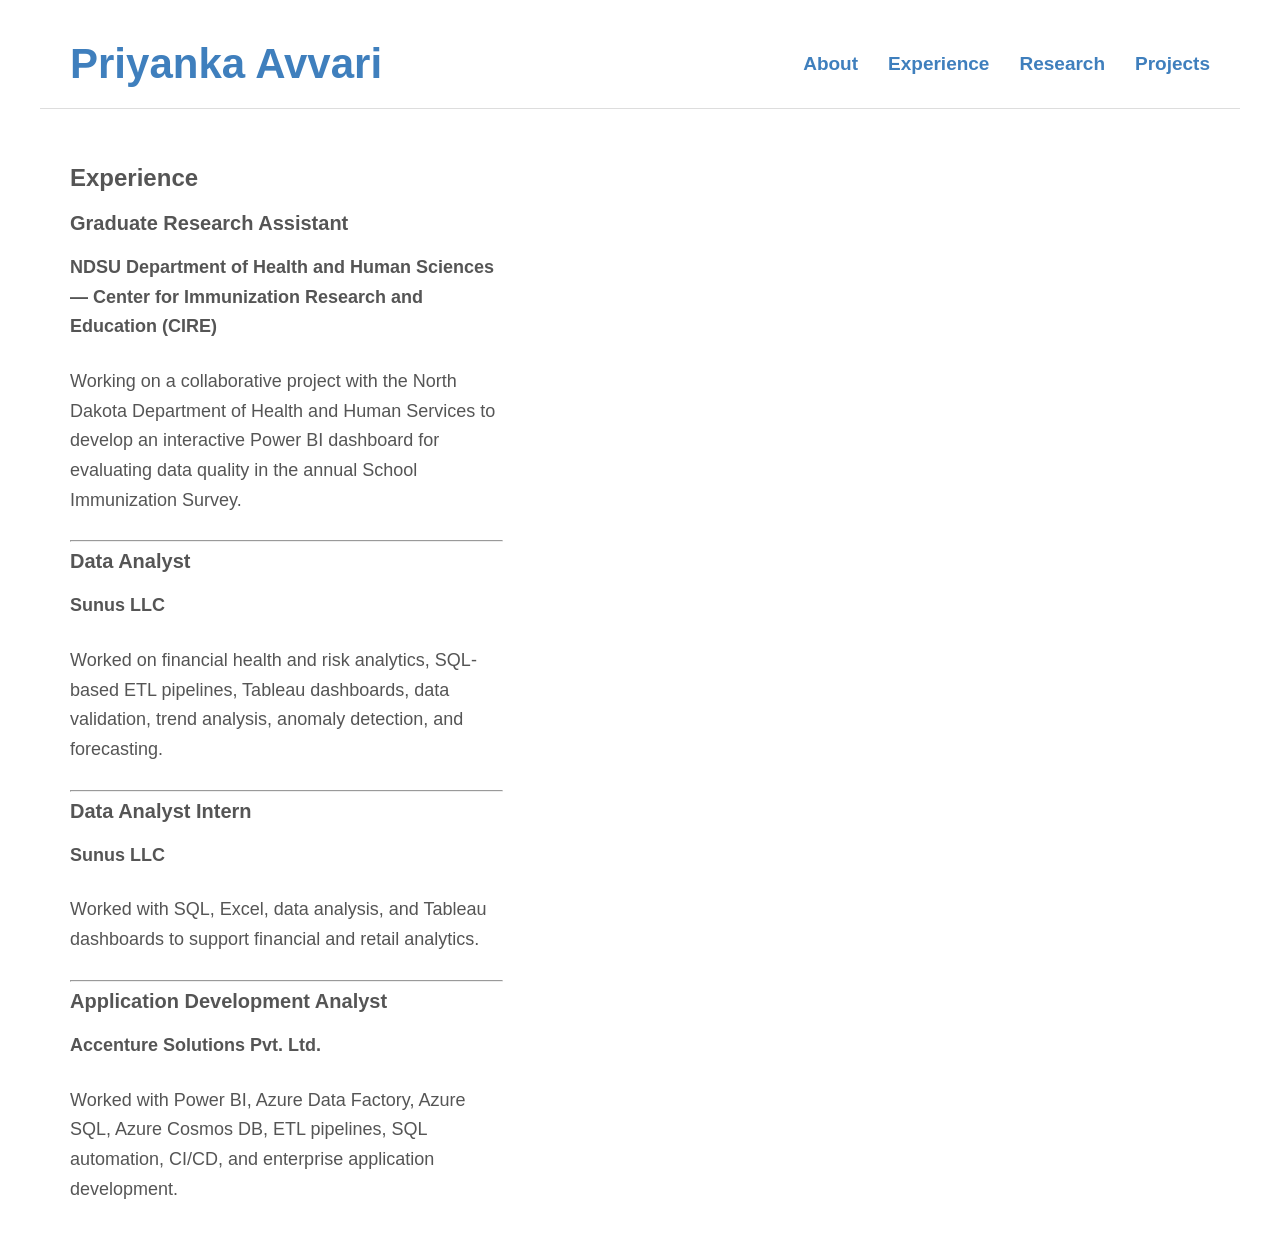
==== experience.html @ 84099185 "Add Education and Experience section This file outlines the professional experience of Priyanka Avva" ====
<!DOCTYPE html>
<html lang="en">

<head>

    <meta charset="UTF-8">

    <meta name="viewport"
          content="width=device-width, initial-scale=1.0">

    <title>Experience | Priyanka Avvari</title>

    <link rel="stylesheet" href="style.css">

</head>

<body>

<header>

    <div class="name">
        Priyanka Avvari
    </div>

    <nav>
        <a href="index.html">About</a>
        <a href="experience.html">Experience</a>
        <a href="research.html">Research</a>
        <a href="projects.html">Projects</a>
    </nav>

</header>


<main>

<section class="bio">

    <h1>Experience</h1>

    <h2>Graduate Research Assistant</h2>

    <p>
        <strong>
            NDSU Department of Health and Human Sciences —
            Center for Immunization Research and Education (CIRE)
        </strong>
    </p>

    <p>
        Working on a collaborative project with the North Dakota
        Department of Health and Human Services to develop an
        interactive Power BI dashboard for evaluating data quality
        in the annual School Immunization Survey.
    </p>

    <hr>

    <h2>Data Analyst</h2>

    <p>
        <strong>Sunus LLC</strong>
    </p>

    <p>
        Worked on financial health and risk analytics,
        SQL-based ETL pipelines, Tableau dashboards,
        data validation, trend analysis, anomaly detection,
        and forecasting.
    </p>

    <hr>

    <h2>Data Analyst Intern</h2>

    <p>
        <strong>Sunus LLC</strong>
    </p>

    <p>
        Worked with SQL, Excel, data analysis, and Tableau
        dashboards to support financial and retail analytics.
    </p>

    <hr>

    <h2>Application Development Analyst</h2>

    <p>
        <strong>Accenture Solutions Pvt. Ltd.</strong>
    </p>

    <p>
        Worked with Power BI, Azure Data Factory, Azure SQL,
        Azure Cosmos DB, ETL pipelines, SQL automation,
        CI/CD, and enterprise application development.
    </p>

</section>

</main>

</body>

</html>
---- style.css ----
* {
    box-sizing: border-box;
}

body {
    margin: 0;
    font-family: Arial, Helvetica, sans-serif;
    color: #555;
    background: white;
}

header {
    max-width: 1200px;
    margin: 40px auto 0;
    padding: 0 30px 20px;

    display: flex;
    justify-content: space-between;
    align-items: center;

    border-bottom: 1px solid #ddd;
}

.name {
    font-size: 42px;
    font-weight: bold;
    color: #3f7fbd;
}

nav {
    display: flex;
    gap: 30px;
}

nav a {
    color: #3f7fbd;
    text-decoration: none;
    font-size: 19px;
    font-weight: bold;
}

nav a:hover {
    color: #1f5d95;
}

main {
    max-width: 1200px;
    margin: 25px auto;
    padding: 0 30px;

    display: grid;
    grid-template-columns: 38% 62%;
    gap: 60px;
}

.profile {
    padding-top: 10px;
}

.photo-placeholder {
    width: 100%;
    max-width: 400px;
    height: 340px;

    display: flex;
    align-items: center;
    justify-content: center;

    background: #eeeeee;
    color: #888;

    font-size: 20px;
}

.profile h2 {
    margin-bottom: 5px;
    color: #666;
}

.profile p {
    margin: 5px 0;
    font-size: 17px;
}

.links {
    margin-top: 20px;
}

.links a {
    margin-right: 15px;
    color: #3f7fbd;
    text-decoration: none;
}

.bio {
    padding-top: 10px;
}

.bio h2 {
    display: inline;
    font-size: 20px;
    color: #555;
}

.bio p {
    font-size: 18px;
    line-height: 1.65;
    margin-bottom: 25px;
}

@media (max-width: 800px) {

    header {
        flex-direction: column;
        align-items: flex-start;
        gap: 20px;
    }

    .name {
        font-size: 34px;
    }

    nav {
        flex-wrap: wrap;
        gap: 15px;
    }

    main {
        grid-template-columns: 1fr;
    }

}
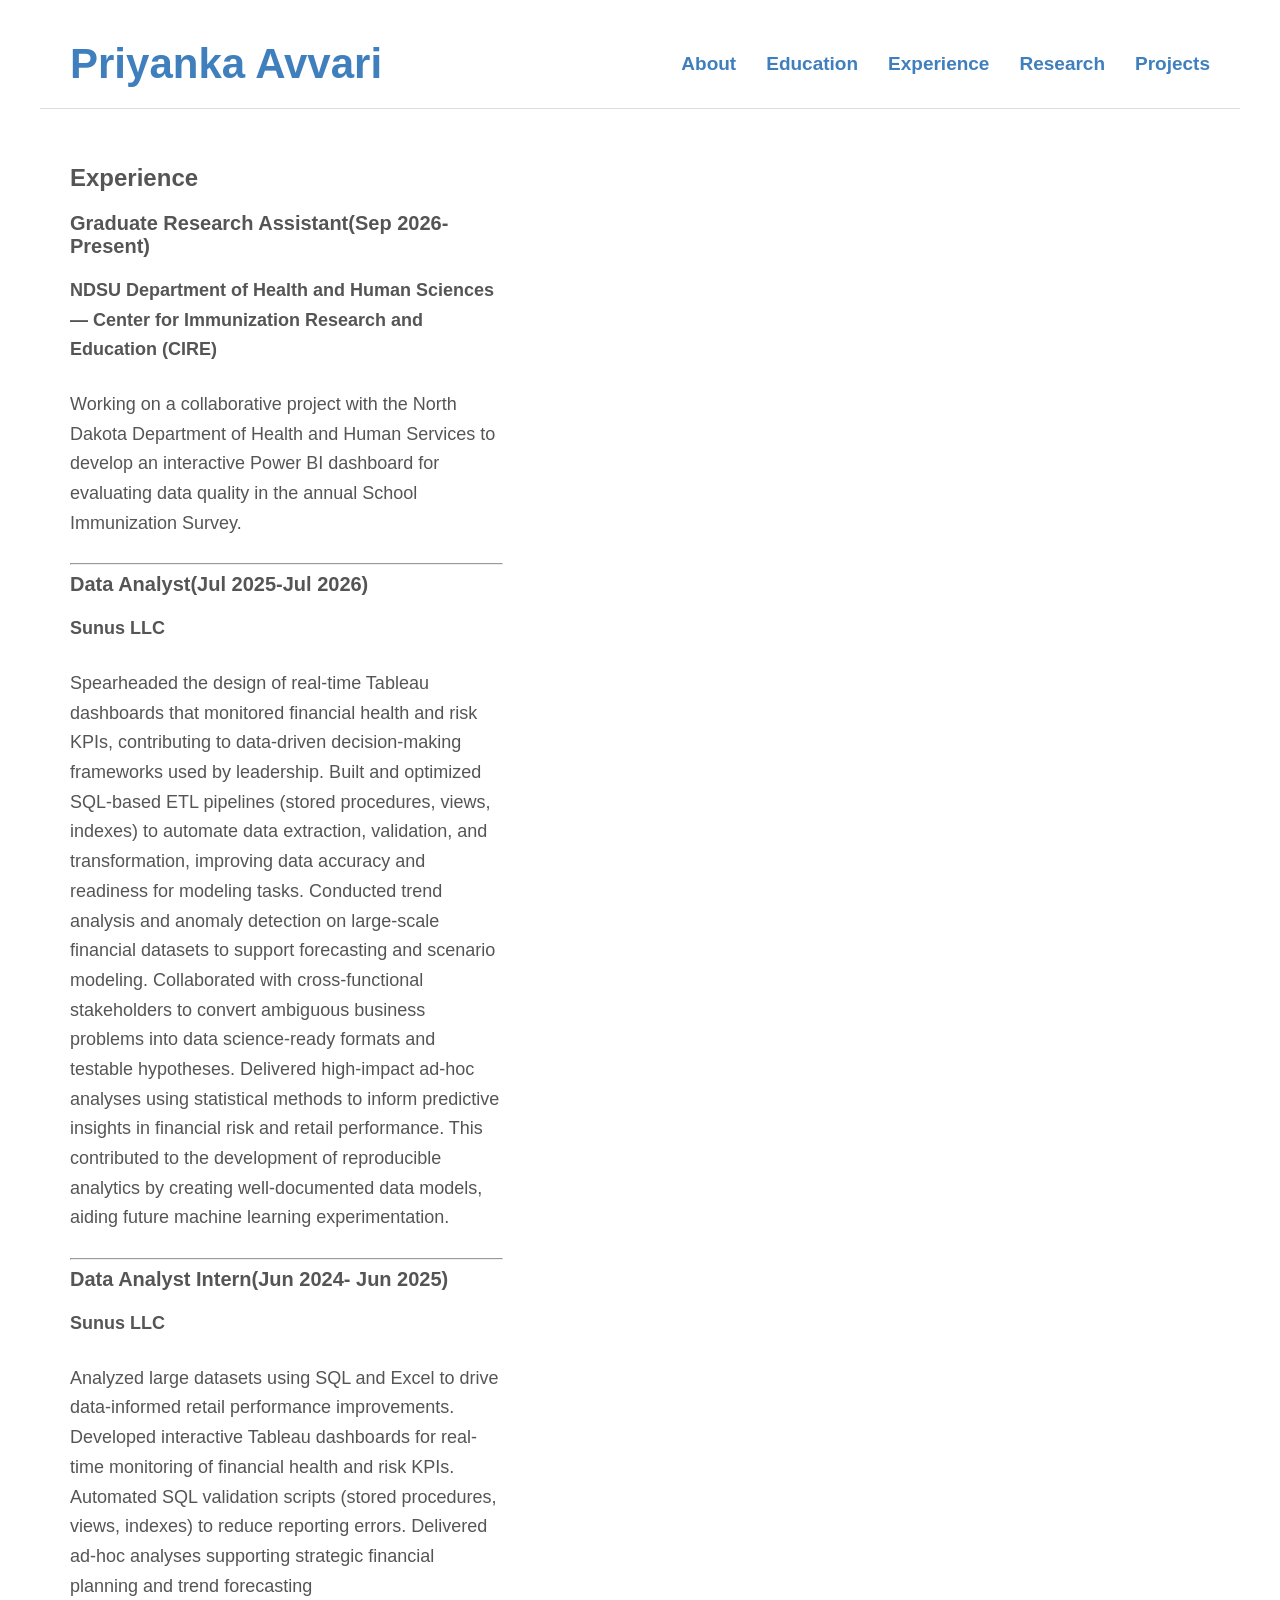
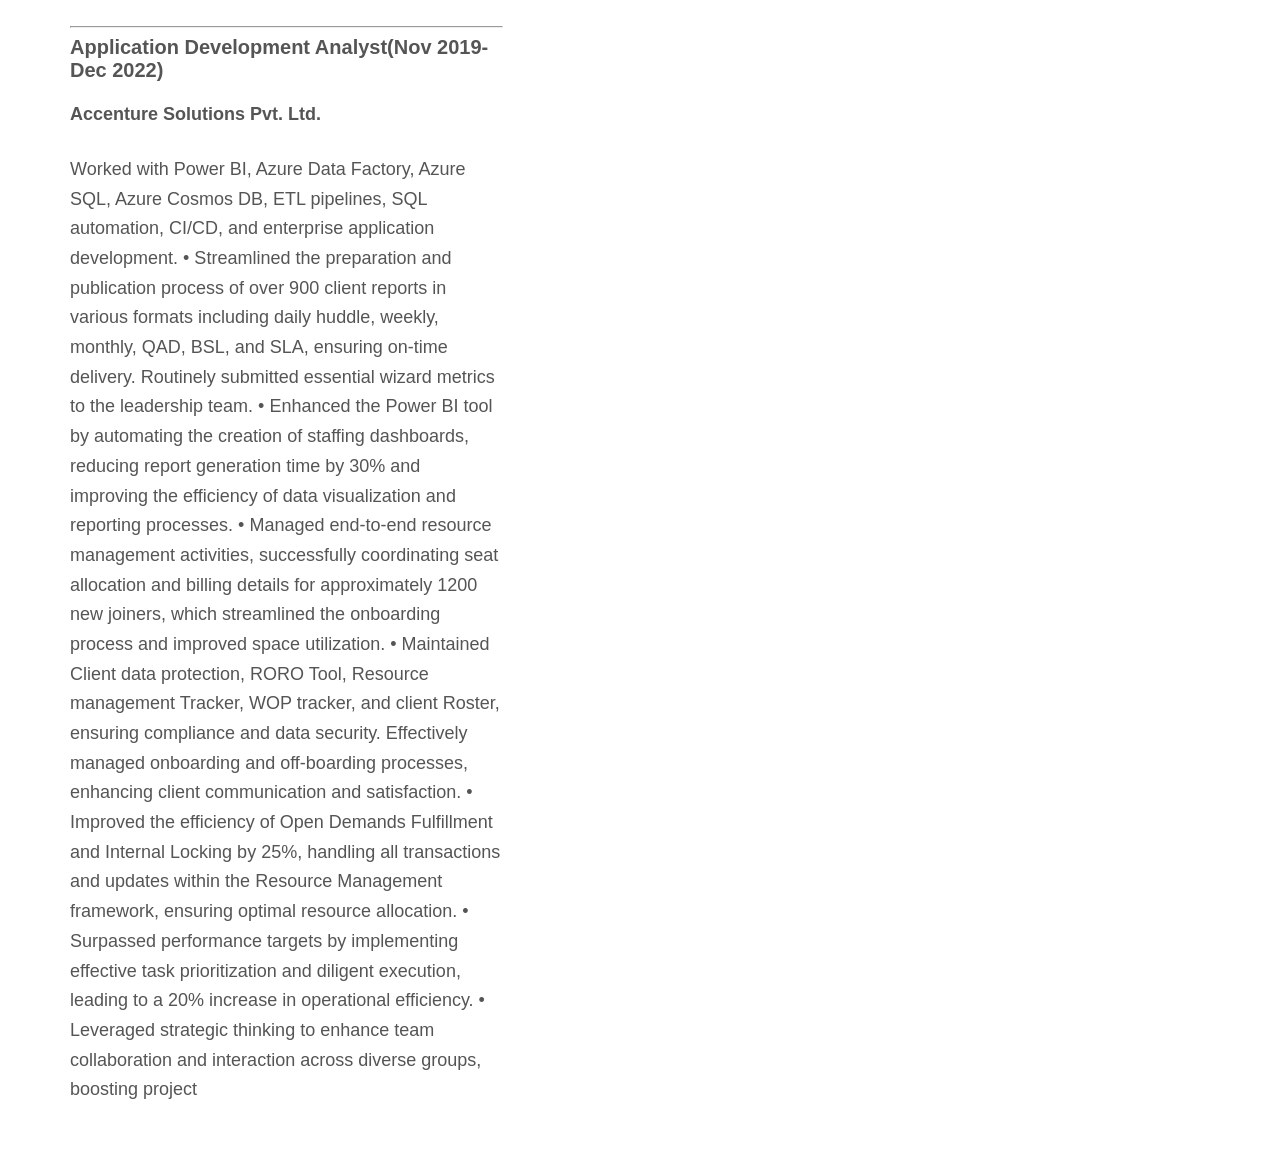
==== commit 37ac1ebc: "Revise experience section with updated roles and details Updated job titles with dates and enhanced " ====
--- a/experience.html
+++ b/experience.html
@@ -24,6 +24,7 @@
 
     <nav>
         <a href="index.html">About</a>
+        <a href="index.html">Education</a>
         <a href="experience.html">Experience</a>
         <a href="research.html">Research</a>
         <a href="projects.html">Projects</a>
@@ -38,7 +39,7 @@
 
     <h1>Experience</h1>
 
-    <h2>Graduate Research Assistant</h2>
+    <h2>Graduate Research Assistant(Sep 2026- Present)</h2>
 
     <p>
         <strong>
@@ -56,35 +57,41 @@
 
     <hr>
 
-    <h2>Data Analyst</h2>
+    <h2>Data Analyst(Jul 2025-Jul 2026)</h2>
 
     <p>
         <strong>Sunus LLC</strong>
     </p>
 
     <p>
-        Worked on financial health and risk analytics,
-        SQL-based ETL pipelines, Tableau dashboards,
-        data validation, trend analysis, anomaly detection,
-        and forecasting.
+Spearheaded the design of real-time Tableau dashboards that monitored financial health and risk KPIs, contributing to data-driven decision-making frameworks used by leadership.
+Built and optimized SQL-based ETL pipelines (stored procedures, views, indexes) to automate data extraction, validation, and transformation, improving data accuracy and readiness for modeling tasks.
+Conducted trend analysis and anomaly detection on large-scale financial datasets to support forecasting and scenario modeling.
+Collaborated with cross-functional stakeholders to convert ambiguous business problems into data science-ready formats and testable hypotheses.
+Delivered high-impact ad-hoc analyses using statistical methods to inform predictive insights in financial risk and retail performance.
+This contributed to the development of reproducible analytics by creating well-documented data models, aiding future machine learning experimentation.
+
     </p>
 
     <hr>
 
-    <h2>Data Analyst Intern</h2>
+    <h2>Data Analyst Intern(Jun 2024- Jun 2025)</h2>
 
     <p>
         <strong>Sunus LLC</strong>
     </p>
 
     <p>
-        Worked with SQL, Excel, data analysis, and Tableau
-        dashboards to support financial and retail analytics.
+    Analyzed large datasets using SQL and Excel to drive data-informed retail performance improvements.
+	Developed interactive Tableau dashboards for real-time monitoring of financial health and risk KPIs.
+	Automated SQL validation scripts (stored procedures, views, indexes) to reduce reporting errors.
+	Delivered ad-hoc analyses supporting strategic financial planning and trend forecasting
+
     </p>
 
     <hr>
 
-    <h2>Application Development Analyst</h2>
+    <h2>Application Development Analyst(Nov 2019- Dec 2022)</h2>
 
     <p>
         <strong>Accenture Solutions Pvt. Ltd.</strong>
@@ -94,6 +101,13 @@
         Worked with Power BI, Azure Data Factory, Azure SQL,
         Azure Cosmos DB, ETL pipelines, SQL automation,
         CI/CD, and enterprise application development.
+        •	Streamlined the preparation and publication process of over 900 client reports in various formats including daily huddle, weekly, monthly, QAD, BSL, and SLA, ensuring on-time delivery. Routinely submitted essential wizard metrics to the leadership team. 
+•	Enhanced the Power BI tool by automating the creation of staffing dashboards, reducing report generation time by 30% and improving the efficiency of data visualization and reporting processes.
+•	 Managed end-to-end resource management activities, successfully coordinating seat allocation and billing details for approximately 1200 new joiners, which streamlined the onboarding process and improved space utilization. 
+•	Maintained Client data protection, RORO Tool, Resource management Tracker, WOP tracker, and client Roster, ensuring compliance and data security. Effectively managed onboarding and off-boarding processes, enhancing client communication and satisfaction.
+•	Improved the efficiency of Open Demands Fulfillment and Internal Locking by 25%, handling all transactions and updates within the Resource Management framework, ensuring optimal resource allocation.
+•	Surpassed performance targets by implementing effective task prioritization and diligent execution, leading to a 20% increase in operational efficiency.
+•	Leveraged strategic thinking to enhance team collaboration and interaction across diverse groups, boosting project 
     </p>
 
 </section>
--- a/style.css
+++ b/style.css
@@ -57,19 +57,11 @@
     padding-top: 10px;
 }
 
-.photo-placeholder {
+.profile-picture {
     width: 100%;
     max-width: 400px;
     height: 340px;
-
-    display: flex;
-    align-items: center;
-    justify-content: center;
-
-    background: #eeeeee;
-    color: #888;
-
-    font-size: 20px;
+    object-fit: cover;
 }
 
 .profile h2 {
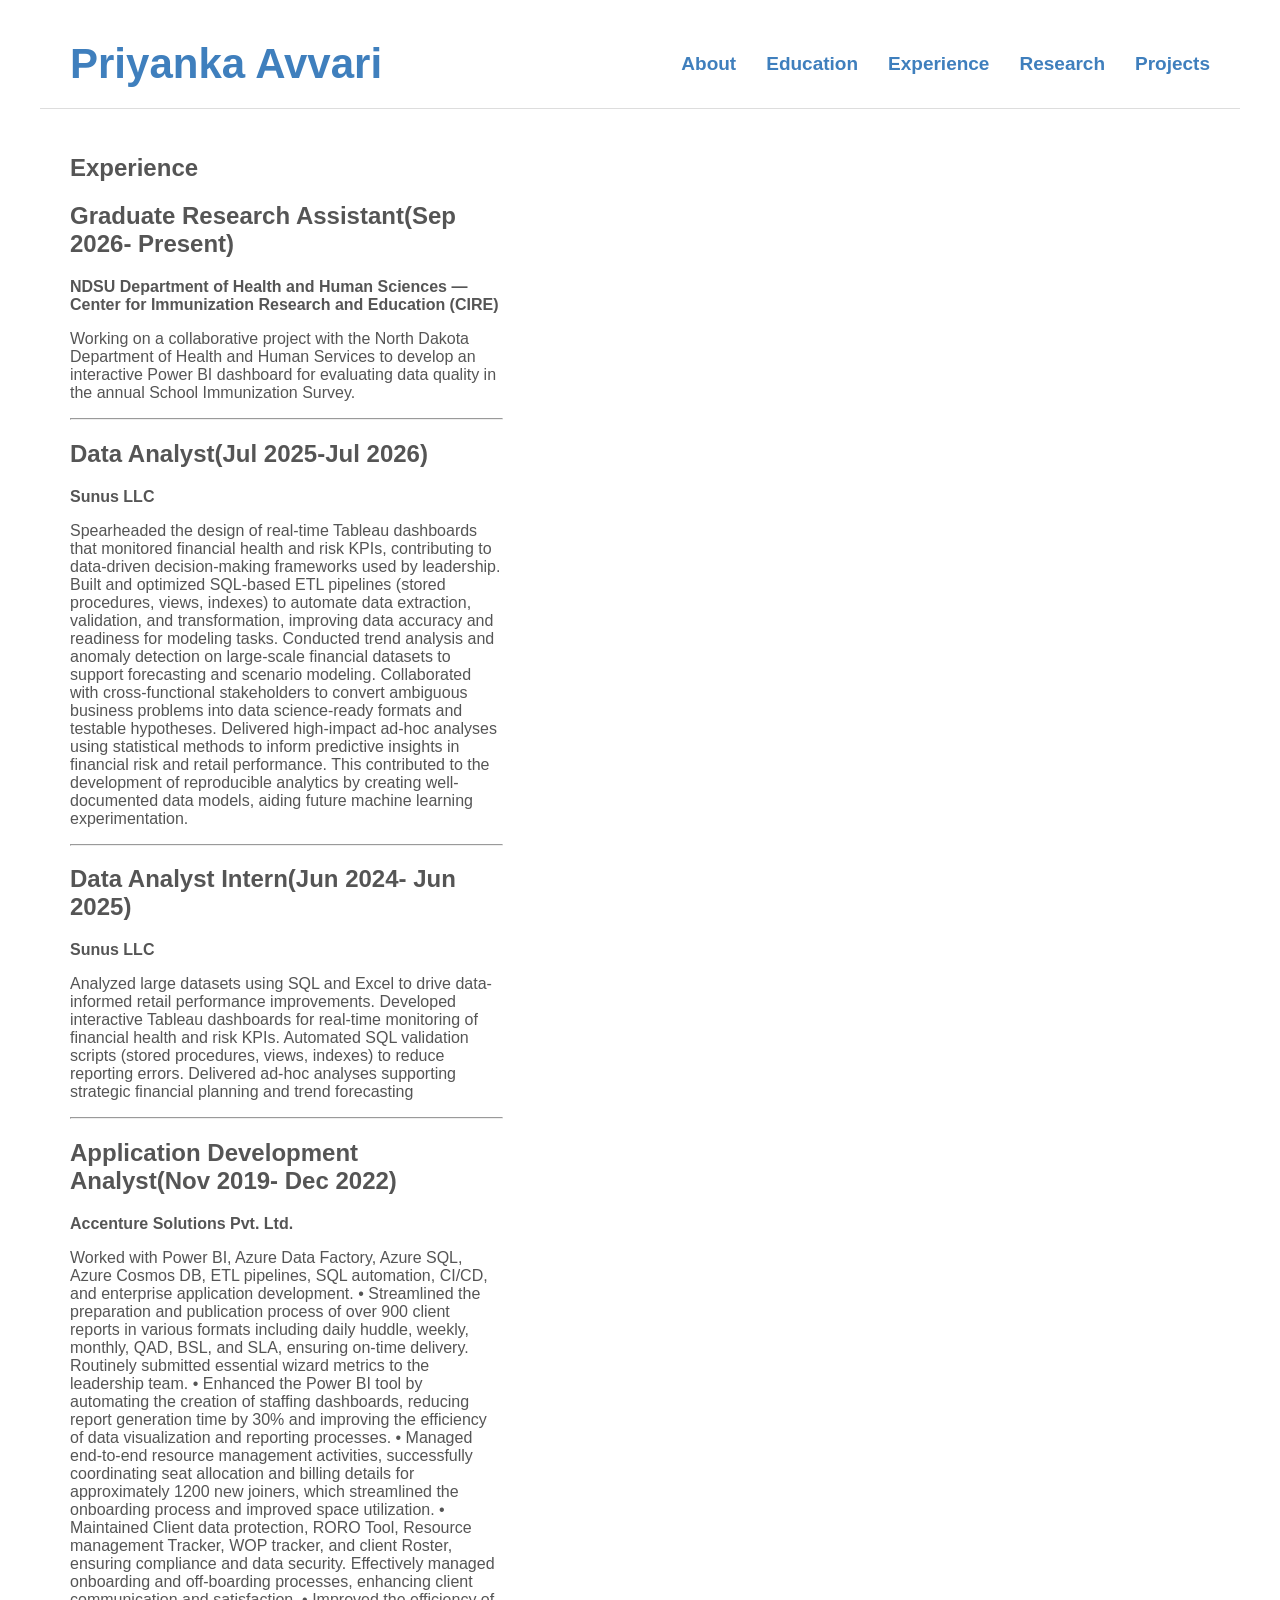
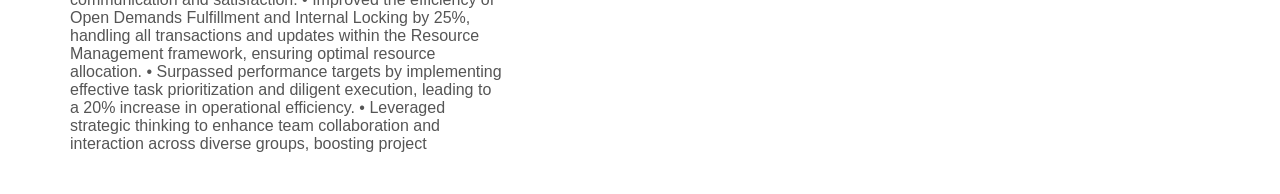
==== commit 8f712001: "Rename section class from 'bio' to 'page-content'" ====
--- a/experience.html
+++ b/experience.html
@@ -35,7 +35,7 @@
 
 <main>
 
-<section class="bio">
+<section class="page-content">
 
     <h1>Experience</h1>
 
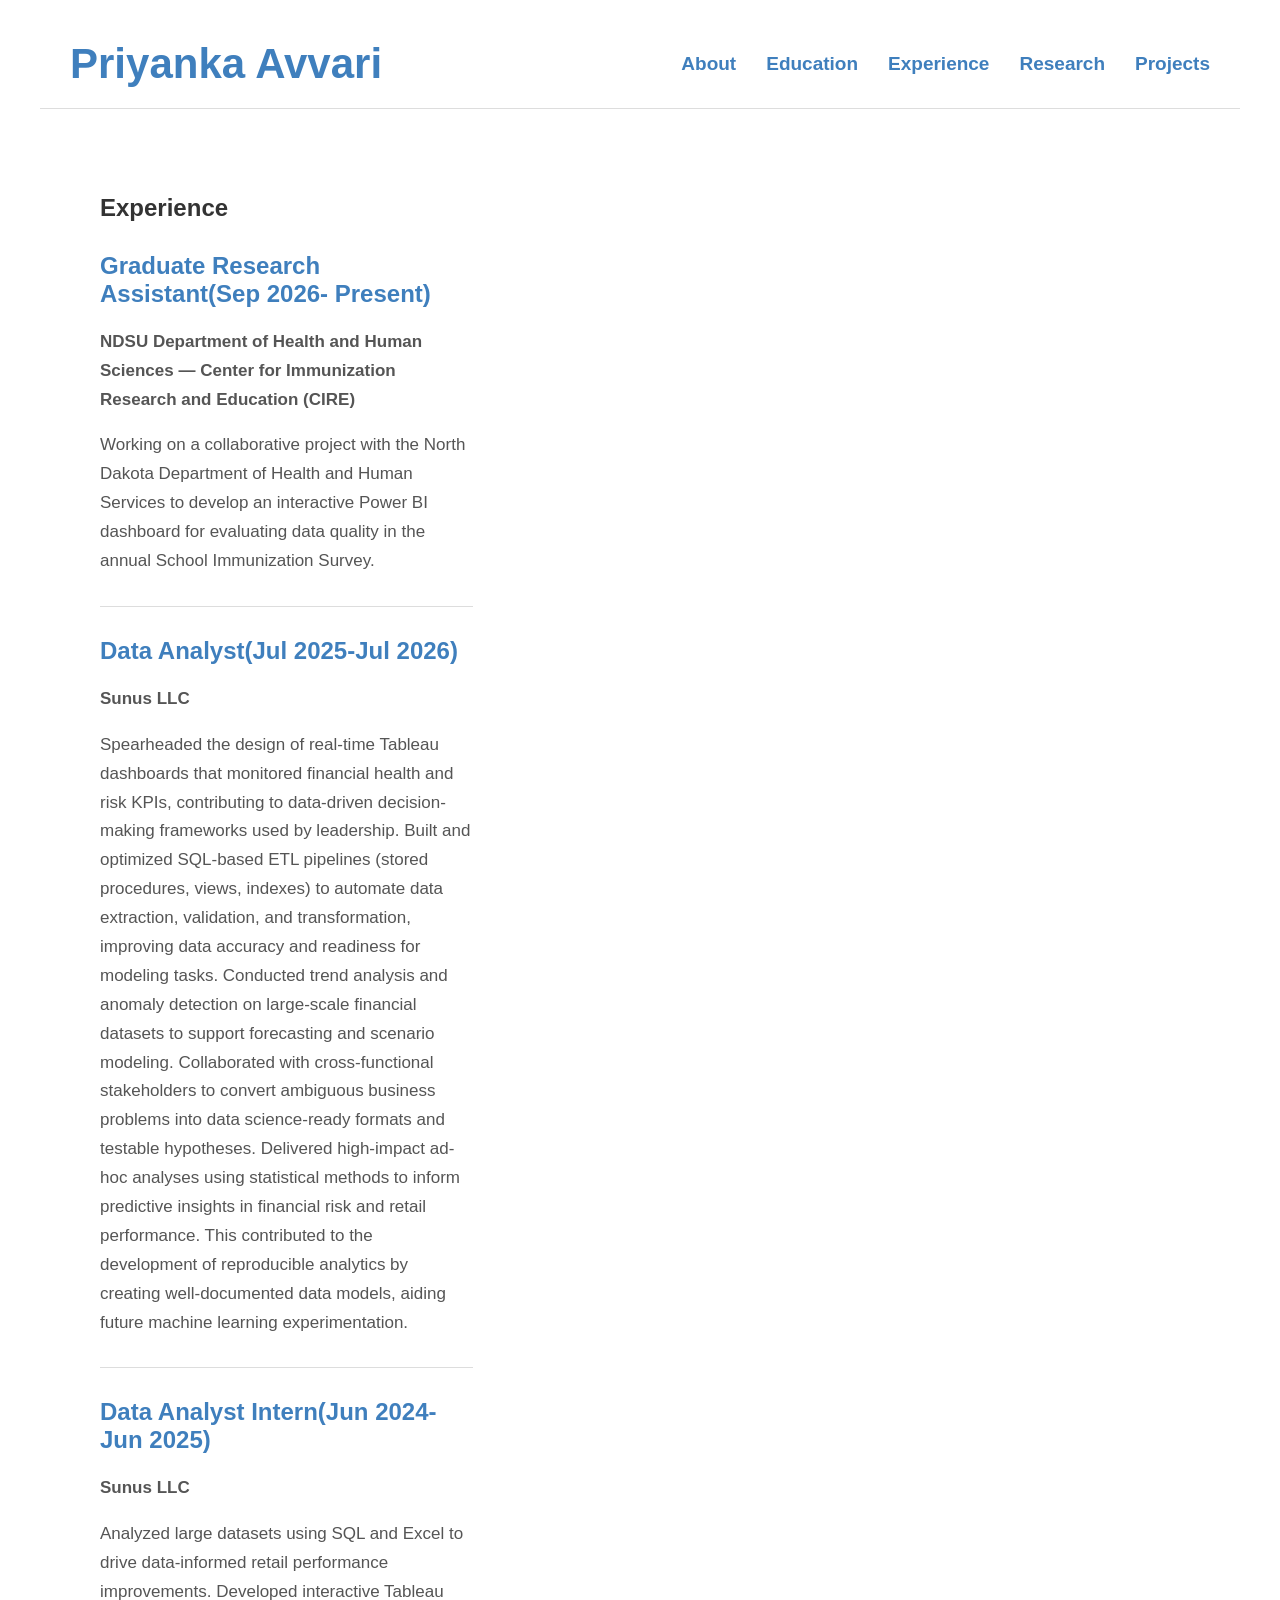
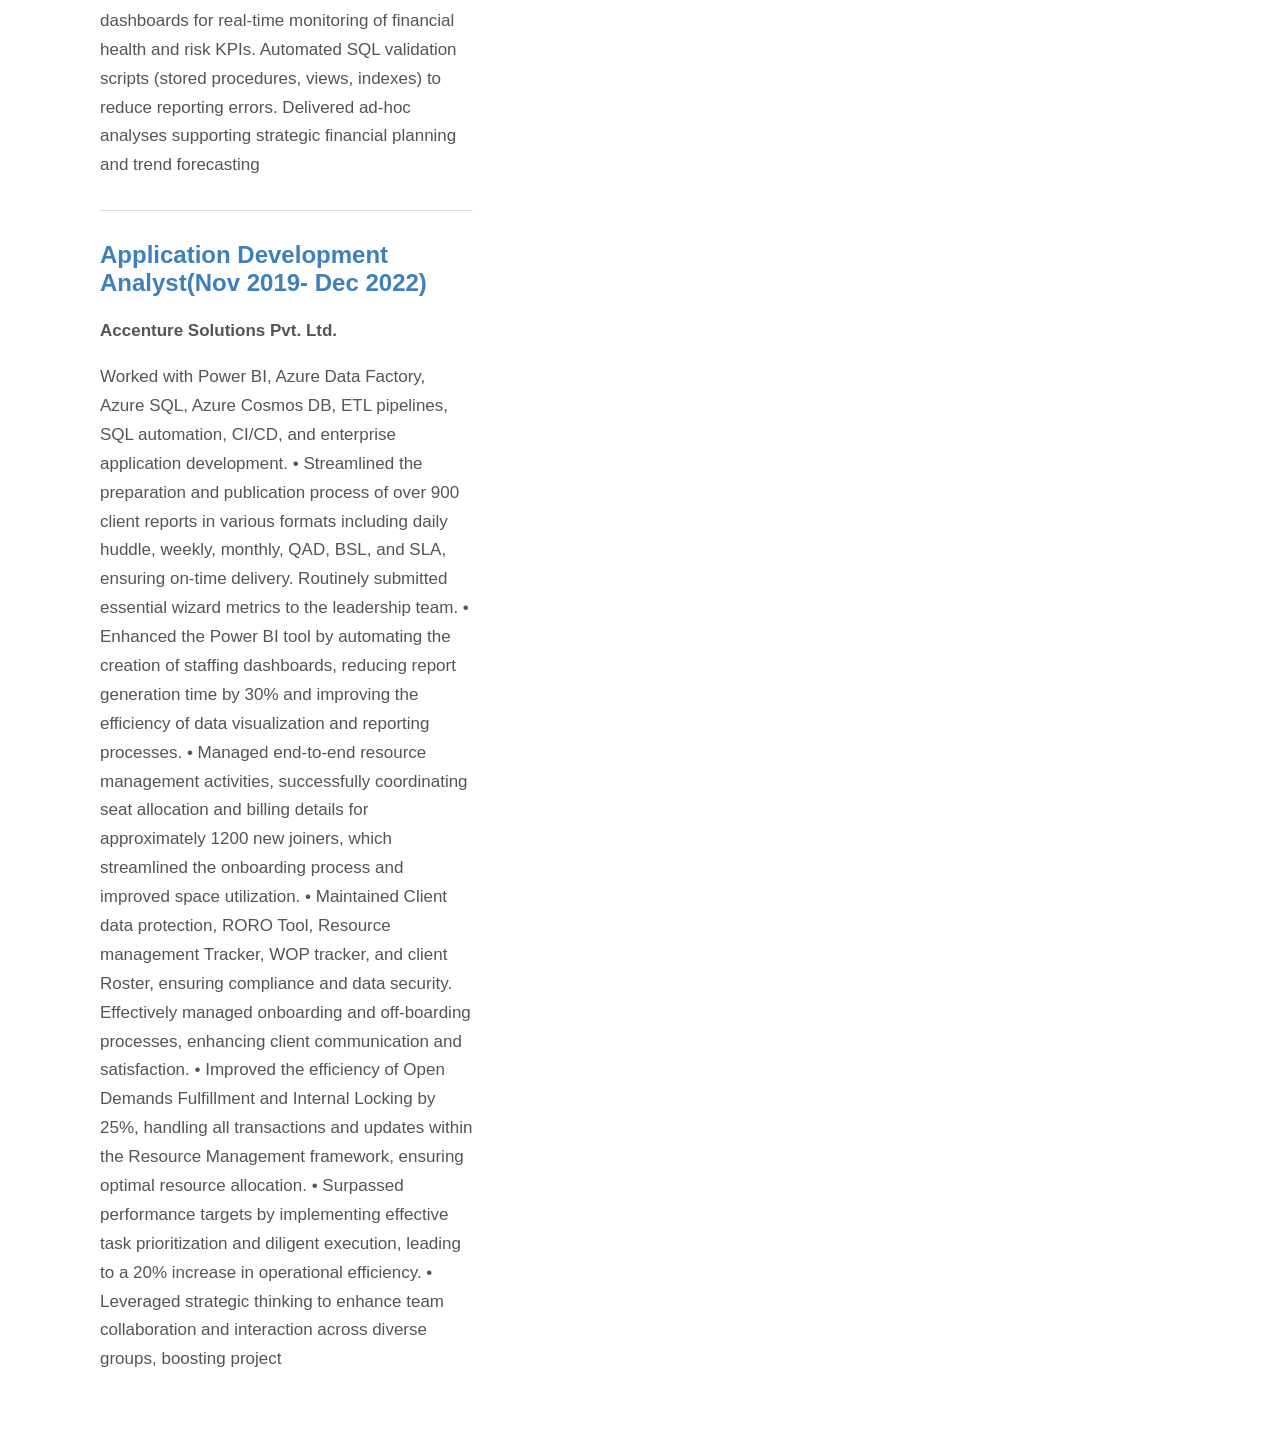
==== commit 1dab57e4: "Update Education link to point to education.html" ====
--- a/experience.html
+++ b/experience.html
@@ -24,7 +24,7 @@
 
     <nav>
         <a href="index.html">About</a>
-        <a href="index.html">Education</a>
+        <a href="education.html">Education</a>
         <a href="experience.html">Experience</a>
         <a href="research.html">Research</a>
         <a href="projects.html">Projects</a>
--- a/style.css
+++ b/style.css
@@ -99,6 +99,34 @@
     line-height: 1.65;
     margin-bottom: 25px;
 }
+/* Full-width layout for Experience, Research, Projects, etc. */
+
+.page-content {
+    max-width: 1100px;
+    margin: 40px auto;
+    padding: 0 30px;
+}
+
+.page-content h1 {
+    color: #333;
+    margin-bottom: 30px;
+}
+
+.page-content h2 {
+    color: #3f7fbd;
+    margin-top: 30px;
+}
+
+.page-content p {
+    font-size: 17px;
+    line-height: 1.7;
+}
+
+.page-content hr {
+    border: none;
+    border-top: 1px solid #ddd;
+    margin: 30px 0;
+}
 
 @media (max-width: 800px) {
 
